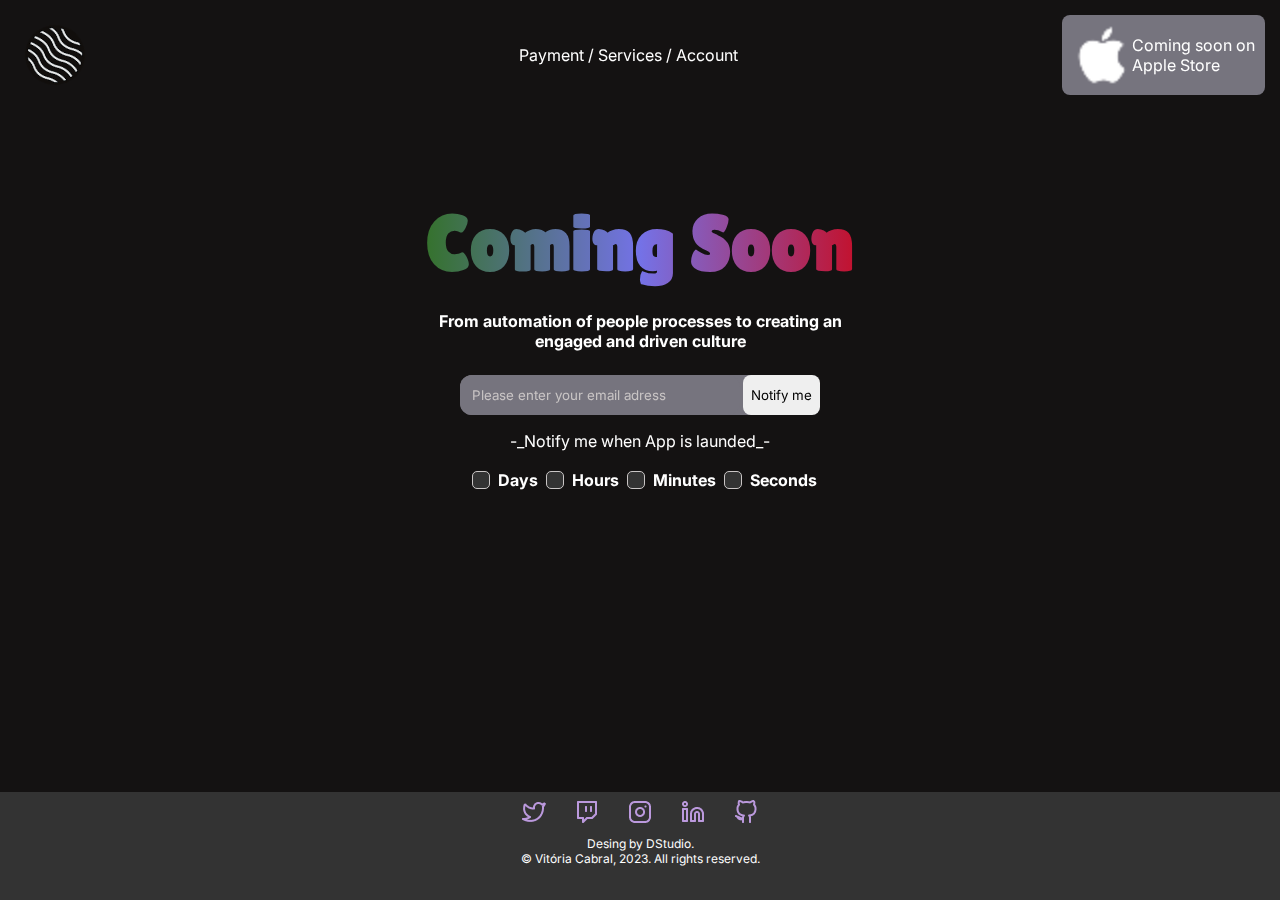
==== index.html @ bf7186c2 "updates" ====
<!DOCTYPE html>
<html lang="en">
<head>
    <meta charset="UTF-8">
    <meta http-equiv="X-UA-Compatible" content="IE=edge">
    <meta name="viewport" content="width=device-width, initial-scale=1.0">
    <link rel="stylesheet" href="style.css">
    <title>Coming Soon</title>
</head>
<body>
    <header>
        <img src="icon.jpg" alt="logotipo">
        <p id="contacts"><a href="#"> Payment </a> / <a href="#"> Services </a> / <a href="#"> Account</a></p>
        <div>
            <img src="logoapple.png" alt="logo apple">
            <p>Coming soon on <br/> Apple Store</p>
        </div>
    </header>
    <main>
        <h1>Coming Soon</h1>
        <h2> From automation of people processes to creating an engaged and driven culture </h2>
        
        <form>
            <input type="email" id="email" placeholder="Please enter your email adress" required>
            <button type="button" onclick="cadastrarEmail()">Notify me</button>
        </form>

        <p>-_Notify me when App is launded_-</p>

        <div class="countdown">
            <div class="countdown-timer">
              <span id="days"></span> Days
              <span id="hours"></span> Hours
              <span id="minutes"></span> Minutes
              <span id="seconds"></span> Seconds
            </div>
        </div>

    </main>
    <footer>
        <img src="icons.png" alt="icones de redes sociais">
        <p> Desing by <a href="https://dribbble.com/shots/15901428-Coming-Soon/attachments/7730088?mode=media">DStudio.</a></p>
        <p> &copy; Vitória Cabral, 2023. All rights reserved.</p>
    </footer>

    <script src="script.js"></script>
</body>
</html>
---- style.css ----
@import url('https://fonts.googleapis.com/css2?family=Inter:wght@300&display=swap');
@import url('https://fonts.googleapis.com/css2?family=Lilita+One&display=swap');

* {
    font-family: 'Inter', sans-serif;
    margin: 0;
}

html {
    height: 100%;
}
body {
    background-color: rgb(20, 18, 18);
    height: 100%;
}

header {
    display: flex;
    height: 80px;
    justify-content: space-between;
    padding: 15px;
}

header > img:nth-child(1) {
    mix-blend-mode: difference;
    transform: rotate(40deg) scale(75%);
}

header p, a{
    color: #FFF;
    text-decoration: none;
    align-self: center;
}

#contacts {
    padding-left: 8%;
}

header a:visited {
    text-decoration: none;
}
header div {
    display: flex;
    background-color: rgb(118, 116, 126);
    border-radius: 8px;
    padding: 10px;
}

main {
    display: flex;
    justify-content: center; /* centraliza horizontalmente */
    align-items: center; /* centraliza verticalmente */
    flex-direction: column;
    width: 450px;
    margin: auto;
    padding: 5% 0;
}

main h1 {
    font-family: 'Lilita One', cursive;
    font-size: 78px;
    background: -webkit-linear-gradient(0deg, #35722d, #7472e7, #c2122f);
    -webkit-background-clip: text;
    -webkit-text-fill-color: transparent;
    padding-top: 24px;
    padding-bottom: 24px;
    text-align: center;
}

main h2 {
    color: #FFF;
    margin-bottom: 24px;
    font-size: 16px;
    text-align: center;
}

main form {
    display: flex;
    background-color:rgb(118, 116, 126);
    justify-content: space-between;
    width: 80%;
    align-self: center;
    border-radius: 12px;
}

main form input {
    border: 0px;
    width: 71%;
    background-color: rgb(118, 116, 126);
    padding: 12px;
    border-radius: 12px;

}
::-webkit-input-placeholder {
    color: #c9c5c5; }

main form button {
    padding: 12px 8px;
    border-radius: 8px;
    border: 0px;
}

main p {
    color: #fff;
    margin-top: 16px;
}

.countdown {
    font-family: 'Inter', sans-serif;
    font-size: 1rem;
    font-weight: bold;
    text-align: center;
    padding-top: 12px;
  }
  
  .countdown-timer {
    display: flex;
    justify-content: center;
    align-items: center;
    flex-wrap: wrap;
    color: #fff;
  }
  
  .countdown-timer span {
    padding: 8px;
    margin: 8px;
    border-radius: 5px;
    background-color: #333;
    color: #fff;
    border: solid #c9c5c5 1px
  }
  

footer {
    position: absolute;
    bottom: 0;
    width: 100%;
    height: 12%;
    background-color: #333;
    color: #fff;
    text-align: center;
}

footer img {
    margin-top: 8px;
    margin-bottom: 8px;
}

footer p {
    font-size: 12px;
}
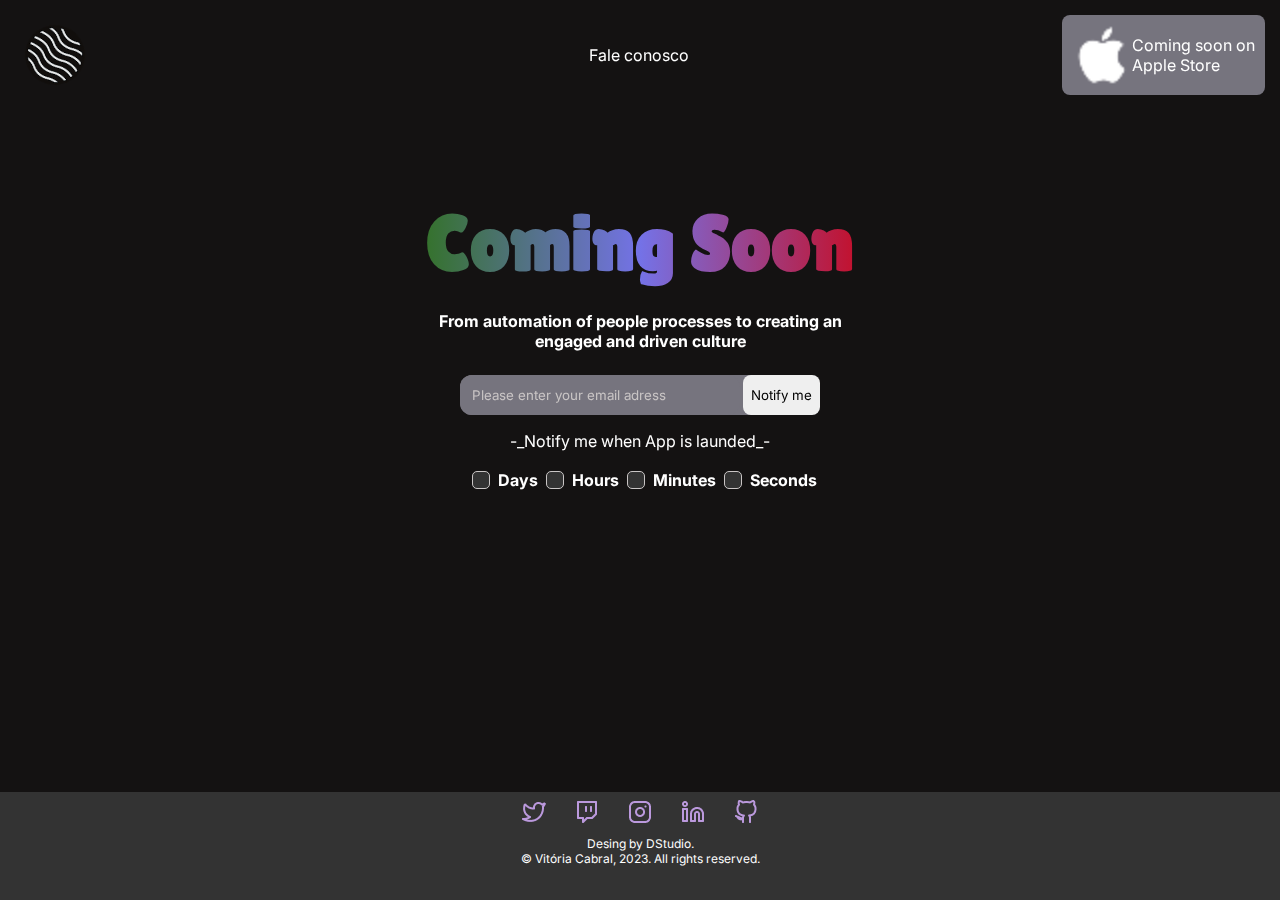
==== commit 0982d690: "add pag contact and updates" ====
--- a/index.html
+++ b/index.html
@@ -10,7 +10,7 @@
 <body>
     <header>
         <img src="icon.jpg" alt="logotipo">
-        <p id="contacts"><a href="#"> Payment </a> / <a href="#"> Services </a> / <a href="#"> Account</a></p>
+        <p id="contact"><a href="contact.html"> Fale conosco </a></p>
         <div>
             <img src="logoapple.png" alt="logo apple">
             <p>Coming soon on <br/> Apple Store</p>
--- a/style.css
+++ b/style.css
@@ -24,6 +24,7 @@
 header > img:nth-child(1) {
     mix-blend-mode: difference;
     transform: rotate(40deg) scale(75%);
+    margin-right: 120px;
 }
 
 header p, a{
@@ -51,7 +52,6 @@
     justify-content: center; /* centraliza horizontalmente */
     align-items: center; /* centraliza verticalmente */
     flex-direction: column;
-    width: 450px;
     margin: auto;
     padding: 5% 0;
 }
@@ -150,3 +150,42 @@
     font-size: 12px;
 }
 
+@media (max-width: 600px) {
+    header div {
+        padding: 8px;
+        font-size: 0.7rem;
+    }
+    
+    main {
+      width: 90%;
+    }
+  
+    main h1 {
+      font-size: 48px;
+    }
+  
+    main h2 {
+      font-size: 14px;
+    }
+  
+    main form {
+      width: 100%;
+      flex-direction: column;
+    }
+  
+    main form input {
+      width: 80%;
+    }
+  
+    main form button {
+      width: 100%;
+      margin-top: 12px;
+    }
+  }
+
+  @media (min-width: 600px) {
+    main {
+        width: 450px;
+    }
+  }
+  